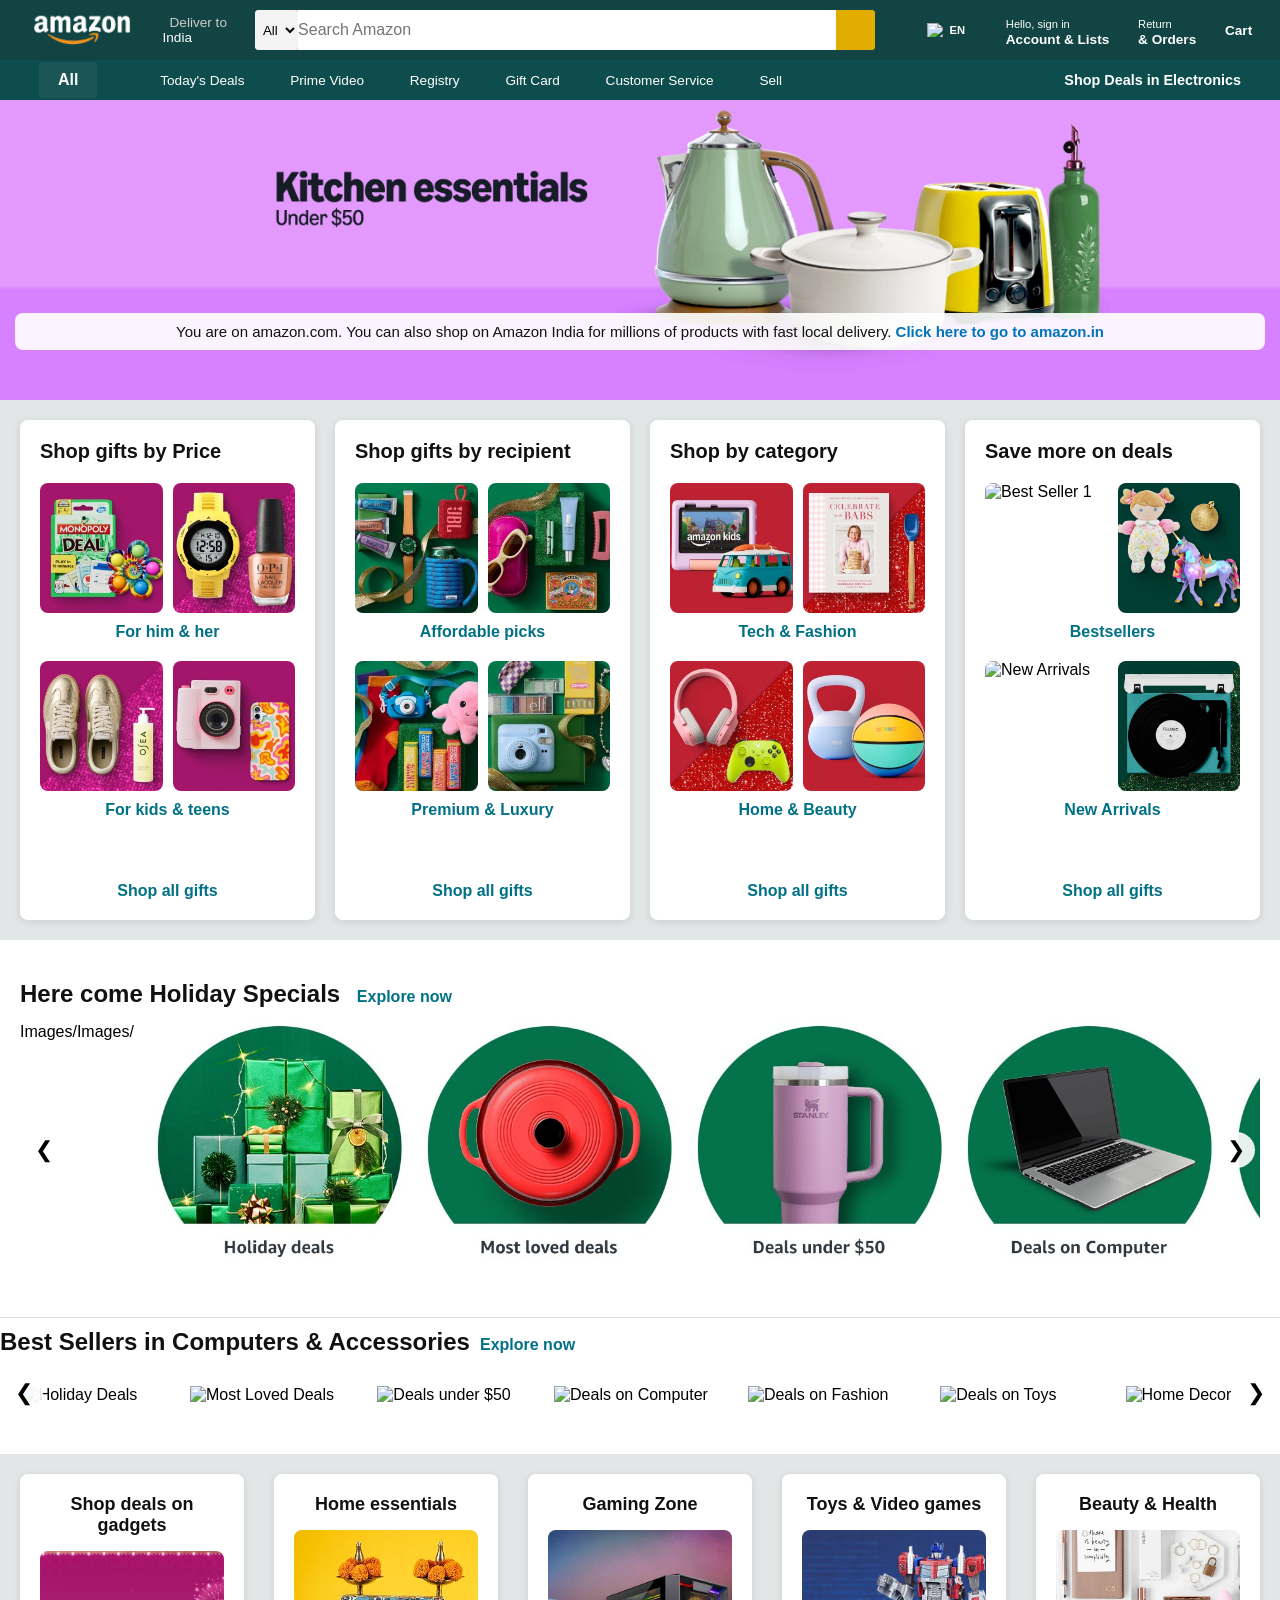
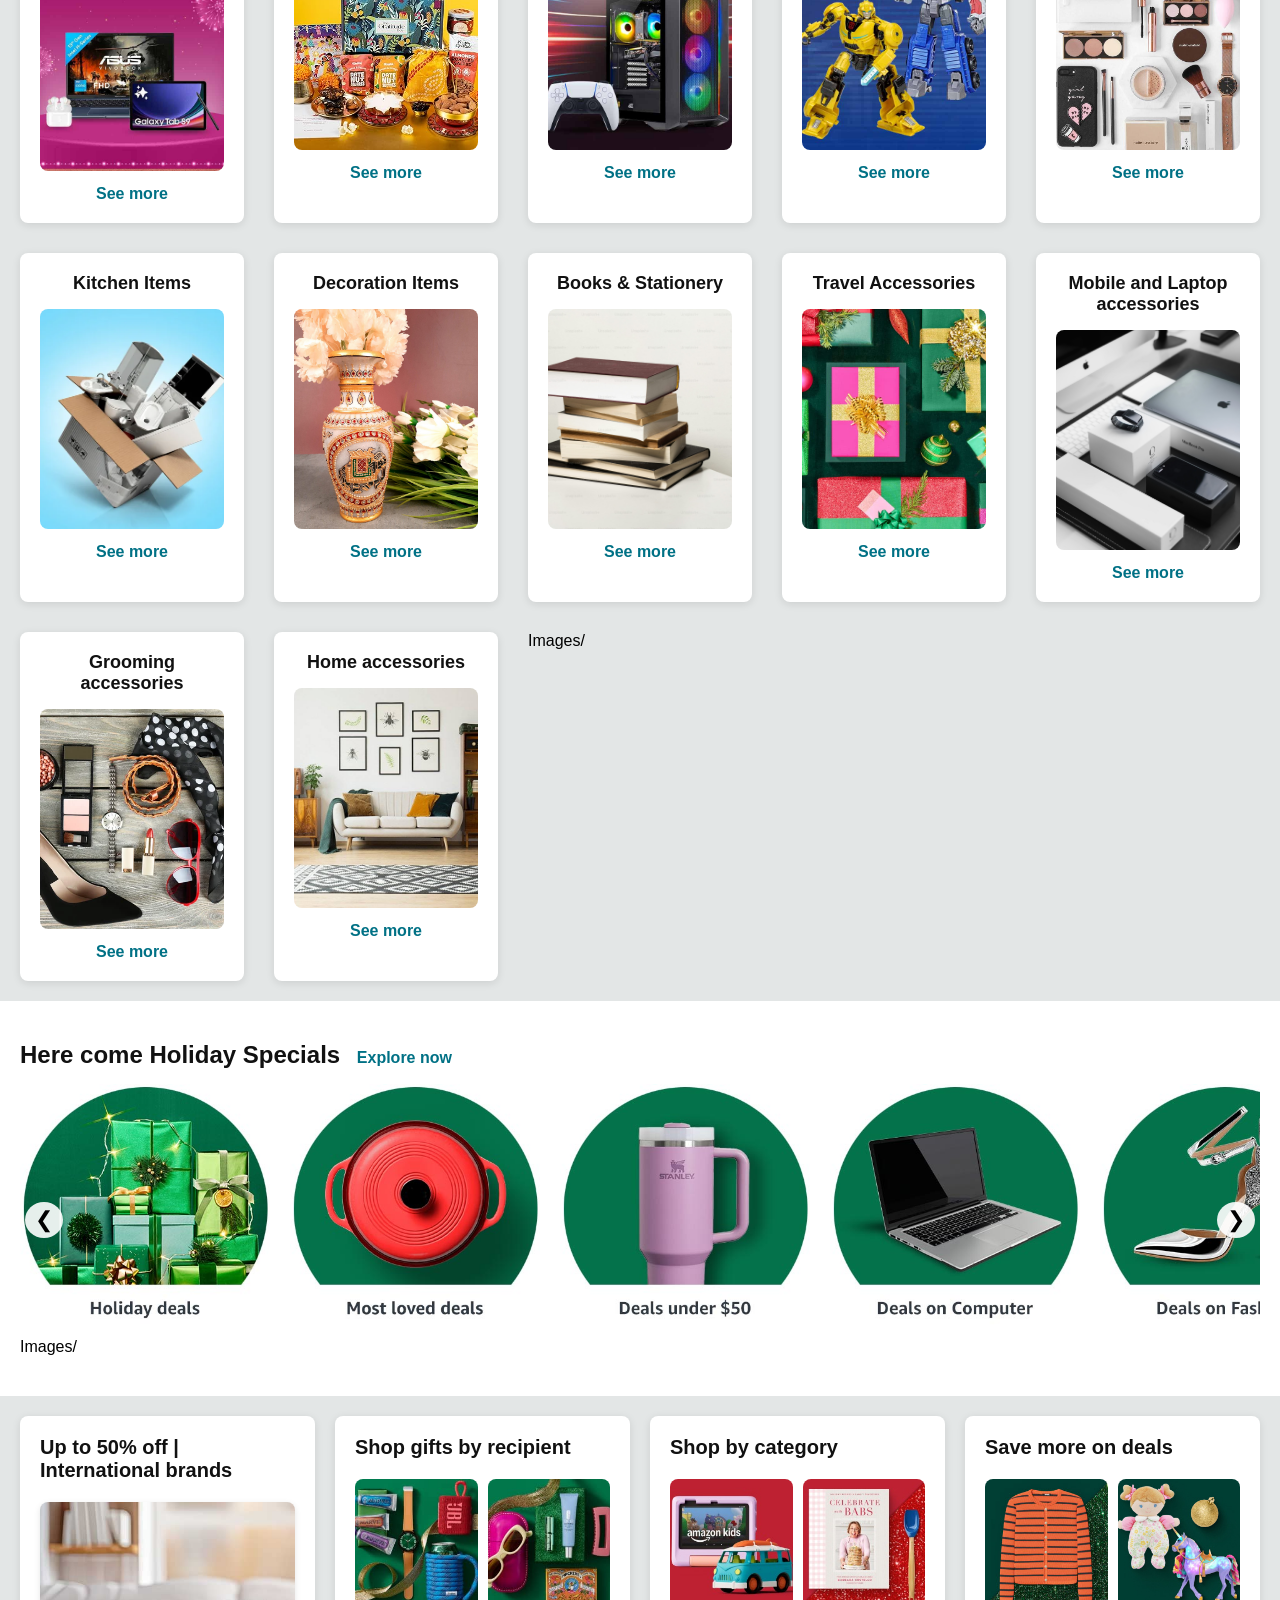
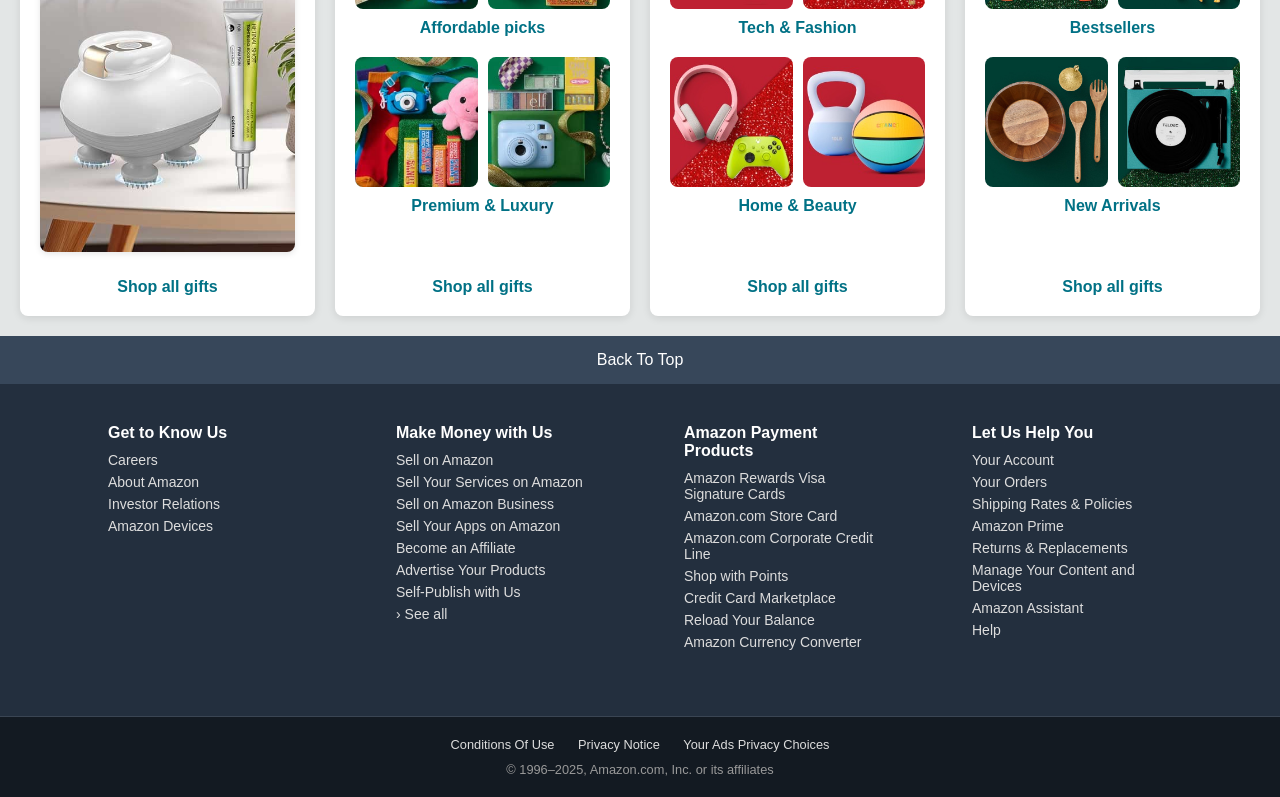
==== index.html @ fcaad7f8 "Update and rename Amazon Clone.html to index.html" ====
<!DOCTYPE html>
<html lang="en">
<head>
    <meta charset="UTF-8">
    <meta name="viewport" content="width=device-width, initial-scale=1.0">
   
    <title>Amazon.com</title>

   <!-- Amazon title bar logo  -->
    <link rel="icon" type="image/png" href="Images/Amazon_icon.png">

   <!-- Font Awesome for icons -->
    <script src="https://kit.fontawesome.com/884d192f43.js" crossorigin="anonymous"></script> 
   <!-- External CSS -->
    <link rel="stylesheet" href="style.css">

</head>
<body >
  <header >
    <div class="navbar">
        <!-- Logo Box -->
    <div class="nav-logo border">
  <a href="index.html">
    <div class="logo"></div>
  </a>
</div>

    <div class="nav-address border">
            <p class="add-first">Deliver to</p>
        <div class="add-icon">
            <i class="fa-solid fa-location-dot"></i>
           <p class="add-second">India</p> 
        </div>
    </div>

            <div class="nav-search">
                <select class="search-select">
                    <option>All</option>
                </select>
        <input type="text" placeholder="Search Amazon" class="search-input">
        <div class="search-icon">
            <i class="fa-solid fa-magnifying-glass"></i>
        </div>
            </div>
            <!-- 🌍 Language Selector -->
<div class="nav-language border">
  <img src="https://flagcdn.com/w20/us.png" alt="English" class="lang-flag">
  <span>EN</span>
  <i class="fa-solid fa-caret-down"></i>

  <!-- 🟢 Dropdown Menu -->
  <div class="lang-dropdown">
    <p><input type="radio" name="language" checked> English - EN</p>
    <p><input type="radio" name="language"> हिन्दी - HI</p>
    <p><input type="radio" name="language"> தமிழ் - TA</p>
    <p><input type="radio" name="language"> বাংলা - BN</p>
    <p><input type="radio" name="language"> മലയാളം - ML</p>
    <hr>
    <a href="#">Learn more about languages</a>
  </div>
</div>


  <!-- Dropdown menu -->
 <div class="nav-singin border account-menu">
  <p><span><a href="login.html" style="color: white; text-decoration: none;">Hello, sign in</a></span></p>
  <p class="nav-second" id="accountBtn">Account & Lists <i class="fa-solid fa-caret-down"></i></p>


  <!-- Dropdown menu -->
  <div class="dropdown" id="dropdownMenu">
    <div class="signin">
      <button class="signin-btn" onclick="window.location.href='login.html'">Sign in</button>
      <p>New customer? <a href="#">Start here.</a></p>
    </div>
    <hr />
    <div class="menu-content">
      <div class="column">
        <h4>Your Lists</h4>
        <a href="#">Create a List</a>
        <a href="#">Find a List or Registry</a>
      </div>
      <div class="column">
        <h4>Your Account</h4>
        <a href="#">Account</a>
        <a href="#">Orders</a>
        <a href="#">Recommendations</a>
        <a href="#">Browsing History</a>
        <a href="#">Your Shopping preferences</a>
        <a href="#">Watchlist</a>
        <a href="#">Video Purchases & Rentals</a>
        <a href="#">Kindle Unlimited</a>
        <a href="#">Content & Devices</a>
        <a href="#">Subscribe & Save Items</a>
        <a href="#">Memberships & Subscriptions</a>
        <a href="#">Music Library</a>
      </div>
    </div>
  </div>
</div>


      <div class="nav-return border ">
                <p><span>Return</span></p>
                <p class="nav-second ">& Orders </p>
            </div>

        <div class="nav-cart border">
            <i class="fa-solid fa-cart-shopping"></i>
             Cart
        </div>
    </div>
    
 <!-- Panel CODE  -->
   <div class="panel"> 
  <div class="panel-all border">
    <i class="fa-solid fa-bars"></i>
    All

    <!-- 🟢 Dropdown Menu START -->
    <div class="all-dropdown">
      <div class="dropdown-header">
        <i class="fa-solid fa-user"></i> Hello, sign in
      </div>

      <div class="dropdown-section">
        <h4>Digital Content & Devices</h4>
        <a href="primevideo.html">Prime Video</a>
        <a href="#">Amazon Music</a>
        <a href="#">Kindle E-readers & Books</a>
        <a href="#">Amazon Appstore</a>
      </div>

      <hr>

      <div class="dropdown-section">
        <h4>Shop by Department</h4>
        <a href="#">Electronics</a>
        <a href="#">Computers</a>
        <a href="#">Smart Home</a>
        <a href="#">Arts & Crafts</a>
        <a href="#">See all ▼</a>
      </div>
    </div>
    <!-- 🟢 Dropdown Menu END -->
  </div>

  <div class="panel-ops">
  <a href="todays-deals.html" target="_blank">Today's Deals</a>
  <a href="primevideo.html" target="_blank">Prime Video</a>
  <a href="registry.html" target="_blank">Registry</a>
  <a href="giftcard.html" target="_blank">Gift Card</a>
  <a href="customer-service.html" target="_blank">Customer Service</a>
  <a href="sell.html" target="_blank">Sell</a>
</div>


  <div class="panel-deals">Shop Deals in Electronics</div>
</div>

</header>

<main>
<div class="hero-section"><!-- Left and Right Arrows -->
<i class="fa-solid fa-chevron-left hero-left"></i>
<i class="fa-solid fa-chevron-right hero-right"></i>
 <img id="hero-img" src="Images/amozon hero 1.jpg" alt="Amazon Banner">
  <div class="hero-mess">
    <p>
      You are on amazon.com. You can also shop on Amazon India for millions of products with fast local delivery. 
      <a href="https://www.amazon.in/">Click here to go to amazon.in</a>
    </p>
  </div>
</div>

<!-- ===== Gift Section (New) ===== -->
<div class="gift-section">

  <!-- Column 1 -->
  <div class="gift-column">
    <h2>Shop gifts by Price</h2>
    <div class="gift-box">
      <div class="gift-images-grid">
        <img src="Images/boxx1.jpg" alt="For him">
        <img src="Images/boxx2.jpg" alt="For her">
      </div>
      <p class="gift-category">For him & her</p>
    </div>
    <div class="gift-box">
      <div class="gift-images-grid">
        <img src="Images/boxx3.jpg" alt="For kids">
        <img src="Images/boxx4.jpg" alt="For teens">
      </div>
      <p class="gift-category">For kids & teens</p>
    </div>
    <a href="#" class="gift-link">Shop all gifts</a>
  </div>

  <!-- Column 2 -->
  <div class="gift-column">
    <h2>Shop gifts by recipient</h2>
    <div class="gift-box">
      <div class="gift-images-grid">
        <img src="Images/boxx5.jpg" alt="Under ₹500">
        <img src="Images/boxx6.jpg" alt="Under ₹1000">
      </div>
      <p class="gift-category">Affordable picks</p>
    </div>
    <div class="gift-box">
      <div class="gift-images-grid">
        <img src="Images/boxx7.jpg" alt="Premium gifts">
        <img src="Images/boxx8.jpg" alt="Luxury gifts">
      </div>
      <p class="gift-category">Premium & Luxury</p>
    </div>
    <a href="#" class="gift-link">Shop all gifts</a>
  </div>

  <!-- Column 3 -->
  <div class="gift-column">
    <h2>Shop by category</h2>
    <div class="gift-box">
      <div class="gift-images-grid">
        <img src="Images/boxx9.jpg" alt="Tech">
        <img src="Images/boxx10.jpg" alt="Fashion">
      </div>
      <p class="gift-category">Tech & Fashion</p>
    </div>
    <div class="gift-box">
      <div class="gift-images-grid">
        <img src="Images/boxx11.jpg" alt="Home Decor">
        <img src="Images/boxx12.jpg" alt="Beauty">
      </div>
      <p class="gift-category">Home & Beauty</p>
    </div>
    <a href="#" class="gift-link">Shop all gifts</a>
  </div>

  <!-- Column 4 -->
  <div class="gift-column">
    <h2>Save more on deals</h2>
    <div class="gift-box">
      <div class="gift-images-grid">
        <img src="Images/Images/boxx13.jpg" alt="Best Seller 1">
        <img src="Images/boxx14.jpg" alt="Best Seller 2">
      </div>
      <p class="gift-category">Bestsellers</p>
    </div>
    <div class="gift-box">
      <div class="gift-images-grid">
        <img src="Images/Images/boxx15.jpg" alt="New Arrivals">
        <img src="Images/boxx16.jpg" alt="Limited Edition">
      </div>
      <p class="gift-category">New Arrivals</p>
    </div>
    <a href="#" class="gift-link">Shop all gifts</a>
  </div> 
</div> <!-- END .gift-section -->


<section class="holiday-slider" id="slider2">
  <h2>Here come Holiday Specials <a href="#">Explore now</a></h2>
  <div class="slider-container">
    <button class="slider-btn prev" id="prev2">&#10094;</button>
    <div class="slider" id="slider-track2">Images/Images/
      <div class="slide-item"><img src="Images/product1.jpg" alt="Holiday Deals"></div>
      <div class="slide-item"><img src="Images/product2.jpg" alt="Most Loved Deals"></div>
      <div class="slide-item"><img src="Images/product3.jpg" alt="Deals under $50"></div>
      <div class="slide-item"><img src="Images/product4.jpg" alt="Deals on Computer"></div>
      <div class="slide-item"><img src="Images/product5.jpg" alt="Deals on Fashion"></div>
      <div class="slide-item"><img src="Images/product6.jpg" alt="Deals on Toys"></div>
      <div class="slide-item"><img src="Images/product7.jpg" alt="Home Decor"></div>
      <div class="slide-item"><img src="Images/product8.jpg" alt="Electronics"></div>
      <div class="slide-item"><img src="Images/product9.jpg" alt="Gifts for You"></div>
      <div class="slide-item"><img src="Images/product10.jpg" alt="More Deals"></div>
    </div>
    <button class="slider-btn next" id="next2">&#10095;</button>
  </div>
</section>

<!-- ===== Holiday Specials Slider ===== -->
<section class="holiday-slider best-seller-slider" id="slider3">
  <h2>Best Sellers in Computers & Accessories<a href="#">Explore now</a></h2>
  <div class="slider-container">
    <button class="slider-btn prev" id="prev3">&#10094;</button>
    <div class="slider" id="slider-track3">
      <div class="slide-item"><img src="Images/Images/product11.jpg" alt="Holiday Deals"></div>
      <div class="slide-item"><img src="Images/Images/product12.jpg" alt="Most Loved Deals"></div>
      <div class="slide-item"><img src="Images/Images/product13.jpg" alt="Deals under $50"></div>
      <div class="slide-item"><img src="Images/Images/product14.jpg" alt="Deals on Computer"></div>
      <div class="slide-item"><img src="Images/Images/product15.jpg" alt="Deals on Fashion"></div>
      <div class="slide-item"><img src="Images/Images/product16.jpg" alt="Deals on Toys"></div>
      <div class="slide-item"><img src="Images/Images/product17.jpg" alt="Home Decor"></div>
      <div class="slide-item"><img src="Images/Images/product18.jpg" alt="Electronics"></div>
      <div class="slide-item"><img src="Images/Images/product19.jpg" alt="Gifts for You"></div>
      <div class="slide-item"><img src="Images/Images/product20.jpg" alt="More Deals"></div>
    </div>
    <button class="slider-btn next" id="next2">&#10095;</button>
  </div>
</section>


<div class="shop-section float-effect">
  <div class="shop-box">
    <h3>Shop deals on gadgets</h3>
    <img src="Images/box1.jpg" alt="Box 1">
    <a href="#">See more</a>
  </div>

  <div class="shop-box">
    <h3>Home essentials</h3>
    <img src="Images/box2.jpg" alt="Box 2">
    <a href="#">See more</a>
  </div>

  <div class="shop-box">
    <h3>Gaming Zone</h3>
    <img src="Images/box3.jpg" alt="Box 3">
    <a href="#">See more</a>
  </div>

  <div class="shop-box">
    <h3>Toys & Video games </h3>
    <img src="Images/box4.jpg" alt="Box 4">
    <a href="#">See more</a>
  </div>

 <div class="shop-box">
    <h3>Beauty & Health</h3>
    <img src="Images/box5.jpg" alt="Box 5">
    <a href="#">See more</a>
  </div>

  <div class="shop-box">
    <h3>Kitchen Items</h3>
    <img src="Images/box image.jpg" alt="Box 6">
    <a href="#">See more</a>
  </div>

  <div class="shop-box">
    <h3> Decoration Items </h3>
    <img src="Images/box12.jpg" alt="Box 7">
    <a href="#">See more</a>
  </div>

  <div class="shop-box">
    <h3>Books & Stationery</h3>
    <img src="Images/books.jpeg" alt="Box 8">
    <a href="#">See more</a>
  </div>

  <div class="shop-box">
    <h3>Travel Accessories</h3>
    <img src="Images/box9.jpg" alt="Box 9">
    <a href="#">See more</a>
  </div>

  <div class="shop-box">
    <h3> Mobile and Laptop accessories </h3>
    <img src="Images/box image 11.jpeg" alt="Box 10">
    <a href="#">See more</a>
  </div>
  <div class="shop-box">
    <h3> Grooming accessories </h3>
    <img src="Images/box13.jpg" alt="Box 10">
    <a href="#">See more</a>
  </div>
  <div class="shop-box">
    <h3> Home accessories </h3>
    <img src="Images/box10.jpg" alt="Box 10">
    <a href="#">See more</a>
  </div>Images/
</div>

<!-- ===== Holiday Specials Slider ===== -->
<section class="holiday-slider" id="slider2">
  <h2>Here come Holiday Specials <a href="#">Explore now</a></h2>
  <div class="slider-container">
    <button class="slider-btn prev" id="prev2">&#10094;</button>
    <div class="slider" id="slider-track2">
      <div class="slide-item"><img src="Images/product1.jpg" alt="Holiday Deals"></div>
      <div class="slide-item"><img src="Images/product2.jpg" alt="Most Loved Deals"></div>
      <div class="slide-item"><img src="Images/product3.jpg" alt="Deals under $50"></div>
      <div class="slide-item"><img src="Images/product4.jpg" alt="Deals on Computer"></div>
      <div class="slide-item"><img src="Images/product5.jpg" alt="Deals on Fashion"></div>
      <div class="slide-item"><img src="Images/product6.jpg" alt="Deals on Toys"></div>
      <div class="slide-item"><img src="Images/product7.jpg" alt="Home Decor"></div>
      <div class="slide-item"><img src="Images/product8.jpg" alt="Electronics"></div>
      <div class="slide-item"><img src="Images/product9.jpg" alt="Gifts for You"></div>
      <div class="slide-item"><img src="Images/product10.jpg" alt="More Deals"></div>
    </div>
    <button class="slider-btn next" id="next2">&#10095;</button>Images/
  </div>
</section>



<div class="gift-section">

  <!-- Column 1 -->
  <div class="gift-column">
    <h2>Up to 50% off | International brands</h2>
    <div class="gift-box single-img">
      <div class="gift-images-grid">
        <img src="Images/box14.jpg" alt="For him">
      </div>
    </div>
    <a href="#" class="gift-link">Shop all gifts</a>
  </div>

  <!-- Column 2 -->
  <div class="gift-column">
    <h2>Shop gifts by recipient</h2>
    <div class="gift-box">
      <div class="gift-images-grid">
        <img src="Images/boxx5.jpg" alt="Under ₹500">
        <img src="Images/boxx6.jpg" alt="Under ₹1000">
      </div>
      <p class="gift-category">Affordable picks</p>
    </div>
    <div class="gift-box">
      <div class="gift-images-grid">
        <img src="Images/boxx7.jpg" alt="Premium gifts">
        <img src="Images/boxx8.jpg" alt="Luxury gifts">
      </div>
      <p class="gift-category">Premium & Luxury</p>
    </div>
    <a href="#" class="gift-link">Shop all gifts</a>
  </div>

  <!-- Column 3 -->
  <div class="gift-column">
    <h2>Shop by category</h2>
    <div class="gift-box">
      <div class="gift-images-grid">
        <img src="Images/boxx9.jpg" alt="Tech">
        <img src="Images/boxx10.jpg" alt="Fashion">
      </div>
      <p class="gift-category">Tech & Fashion</p>
    </div>
    <div class="gift-box">
      <div class="gift-images-grid">
        <img src="Images/boxx11.jpg" alt="Home Decor">
        <img src="Images/boxx12.jpg" alt="Beauty">
      </div>
      <p class="gift-category">Home & Beauty</p>
    </div>
    <a href="#" class="gift-link">Shop all gifts</a>
  </div>

  <!-- Column 4 -->
  <div class="gift-column">
    <h2>Save more on deals</h2>
    <div class="gift-box">
      <div class="gift-images-grid">
        <img src="Images/boxx13.jpg" alt="Best Seller 1">
        <img src="Images/boxx14.jpg" alt="Best Seller 2">
      </div>
      <p class="gift-category">Bestsellers</p>
    </div>
    <div class="gift-box">
      <div class="gift-images-grid">
        <img src="Images/boxx15.jpg" alt="New Arrivals">
        <img src="Images/boxx16.jpg" alt="Limited Edition">
      </div>
      <p class="gift-category">New Arrivals</p>
    </div>
    <a href="#" class="gift-link">Shop all gifts</a>
  </div> 

 </div> <!-- END .gift-section -->

  <!-- Footer Section -->
<footer>

  <!-- Back to Top -->
  <div id="footer">Back To Top</div>

  <!-- Main Footer Columns -->
  <div id="footer-main">

    <div class="footer-column">
      <h4>Get to Know Us</h4>
      <a>Careers</a>
      <a>About Amazon</a>
      <a>Investor Relations</a>
      <a>Amazon Devices</a>
    </div>

    <div class="footer-column">
      <h4>Make Money with Us</h4>
      <a>Sell on Amazon</a>
      <a>Sell Your Services on Amazon</a>
      <a>Sell on Amazon Business</a>
      <a>Sell Your Apps on Amazon</a>
      <a>Become an Affiliate</a>
      <a>Advertise Your Products</a>
      <a>Self-Publish with Us</a>
      <a>› See all</a>
    </div>

    <div class="footer-column">
      <h4>Amazon Payment Products</h4>
      <a>Amazon Rewards Visa Signature Cards</a>
      <a>Amazon.com Store Card</a>
      <a>Amazon.com Corporate Credit Line</a>
      <a>Shop with Points</a>
      <a>Credit Card Marketplace</a>
      <a>Reload Your Balance</a>
      <a>Amazon Currency Converter</a>
    </div>

    <div class="footer-column">
      <h4>Let Us Help You</h4>
      <a>Your Account</a>
      <a>Your Orders</a>
      <a>Shipping Rates & Policies</a>
      <a>Amazon Prime</a>
      <a>Returns & Replacements</a>
      <a>Manage Your Content and Devices</a>
      <a>Amazon Assistant</a>
      <a>Help</a>
    </div>

  </div> <!-- end of footer-main -->

  <hr color="white">

  <!-- Footer Bottom Panel -->
  <div class="foot-panel">

    <div class="pages">
      <a>Conditions Of Use</a>
      <a>Privacy Notice</a>
      <a>Your Ads Privacy Choices</a>
    </div>

    <div class="copyright">
      © 1996–2025, Amazon.com, Inc. or its affiliates
    </div>

  </div> <!-- end of foot-panel -->

</footer>

<script src="amazon Clone.js"></script>


</body>
</html>
---- style.css ----
html, body {
    height: 100%;}
main {
    flex: 1;}
body {
    display: flex;
    flex-direction: column;}

header {
  position: sticky;
  top: 0;
  z-index: 1000; }

  *{ margin: 0;
font-family: Arial,sans-serif;
box-sizing:border-box;
padding: 0;}

.nav-logo a {
  text-decoration: none;
  display: block;
}

.nav-logo:hover {
  cursor: pointer;
}

.navbar{
  height: 60px;
background-color:#124444;
color: white;
display: flex;
align-items: center;
justify-content: space-evenly;
flex-wrap: wrap;
overflow: visible;
}
/* ===== Language Dropdown ===== */
.nav-language {
  position: relative;
  display: flex;
  align-items: center;
  gap: 5px;
  cursor: pointer;
  padding: 6px 10px;
}

.lang-flag {
  width: 20px;
  height: 14px;
}

.lang-dropdown {
  display: none;
  position: absolute;
  top: 100%;
  right: 0;
  background-color: white;
  color: #111;
  border-radius: 6px;
  box-shadow: 0 4px 12px rgba(0,0,0,0.3);
  padding: 15px;
  width: 220px;
  z-index: 1000;
  font-size: 14px;
}

.nav-language:hover .lang-dropdown {
  display: block;
}

.lang-dropdown p {
  margin: 6px 0;
}

.lang-dropdown input {
  margin-right: 8px;
}

.lang-dropdown a {
  color: #007185;
  text-decoration: none;
  font-weight: bold;
}

.lang-dropdown a:hover {
  text-decoration: underline;
}

.panel-ops p:hover {
   border: 1px solid white;
}

/* box2 */

.logo{background-image:url(Images/logo-removebg-preview.png);
height: 50px;
width: 100%;
background-size: contain;
background-repeat: no-repeat;
margin: 5px 5px 5px 5px;}

.nav-logo{height: 50px;
width: 100px;}

.border{border: 1px solid transparent  }

.border:hover{border:1px solid white ;}

/* box3*/

.add-icon{display: flex;
align-items: center;
margin-left: 5px;}

.add-first{color: #cccccc;
    font-size: 0.85rem;
    margin-left: 15px;}
 
.add-second{ font-size: 0.85rem;
margin-left: 3px;}

/* box4 */

.nav-search{display: flex;
background-color:pink ;
width: 50%;
max-width: 620px;
height:40px;
border-radius: 4px;}

.search-select{background-color: #f3f3f3;
width: 50px;
text-align: center;
border-radius: 4px;
border: none;}

.search-input{width: 100%;
font-size: 1rem;
border: none;}

.search-icon{width:45px;
    display: flex;
    justify-content: center;
    align-items: center;
    font-size: 1.2rem;
    background-color: rgb(225, 174, 0);
    border-top-right-radius:4px ;
    border-bottom-right-radius:4px ;
    color: #0f1111; }

.nav-search:hover{border: 2px solid orange;}

.nav-language{
   display: flex;
    align-items: center;
    gap: 2px;
    font-weight: 600;
    margin-left: 15px;
}


    /* box5*/
    span{font-size: 0.7rem;}
   
    .nav-second{font-size: 0.85rem;
    font-weight: 700;}

    /* box6 */

    .nav-cart i:hover {font-size: 30px;}
    .nav-cart{font-size: 0.85rem;
        font-weight: 700;}

/* panel */

.panel{height: 40px;
background-color:#0e4d4d;
display: flex;
justify-content: space-evenly;
color: white;
align-items: center;
border: 2px solid  #0e4d4d;}


.panel-ops{
  width:70%;
  font-size: 0.85rem; }
  
  .panel-deals{font-size: 0.9rem;
    font-weight: 700;}

.panel-ops p,
.panel-ops a {
  display: inline-block;
  margin-left: 10px;
  padding: 8px 15px;
  border-radius: 3px;
  cursor: pointer;
  border: 1px solid transparent;
  transition: border 0.2s ease, color 0.2s ease;
  color: white;
  text-decoration: none;
}

.panel-ops p:hover,
.panel-ops a:hover {
  border: 1px solid white;
  color: #fff;
}



.panel-all {
  font-weight: bold;
  background-color: #1a5656;
  padding: 8px 18px;
  border-radius: 3px;
}
.panel-all:hover {
  background-color: #284b4b;
}

/* ===== "All" Dropdown ===== */
.panel-all {
  position: relative;
  cursor: pointer;
}

.all-dropdown {
  display: none;
  position: absolute;
  top: 100%;
  left: 0;
  width: 350px;
  background-color: #fff;
  color: #111;
  border-radius: 6px;
  box-shadow: 0 4px 12px rgba(0,0,0,0.3);
  padding: 15px;
  z-index: 1000;
}

.panel-all:hover .all-dropdown {
  display: block;
}

.dropdown-header {
  background-color: #232f3e;
  color: white;
  font-weight: bold;
  padding: 10px;
  border-radius: 6px 6px 0 0;
  margin: -15px -15px 10px -15px;
}

.dropdown-section h4 {
  font-size: 16px;
  margin-bottom: 8px;
  color: #111;
}

.dropdown-section a {
  display: block;
  color: #007185;
  text-decoration: none;
  font-size: 14px;
  margin: 5px 0;
}

.dropdown-section a:hover {
  text-decoration: underline;
}

/* hero-section */

/* --- Hero Section Styles --- */
/* Slider Arrows */
.hero-left, .hero-right {
    position: absolute;
    top: 50%;
    transform: translateY(-50%);
    font-size: 30px;
    color: white;
    background-color:transparent;
    padding: 10px;
    border-radius: 50%;
    cursor: pointer;
    z-index: 10;
    transition: background-color 0.3s, transform 0.2s;
}

.hero-left:hover, .hero-right:hover {
    background-color: rgba(0,0,0,0.7);
    transform: translateY(-50%) scale(1.1);
}

.hero-left { left: 10px; }
.hero-right { right: 10px; }

.hero-section {
  position: relative;
  width: 100%;
  overflow: hidden;
  height: 300px;
}

.hero-section img {
  width: 100%;
  height: 450px;          
  object-fit: cover;     
  object-position: top;   
  display: block;
}


.hero-mess {
  position: absolute;
  bottom: 50px;
  left: 0;
  right: 0;
  background-color: rgba(255, 255, 255, 0.9);
  color: #111;
  text-align: center;
  padding: 10px 14px;
  font-size: 15px;
  font-weight: 500;
  border-radius: 8px;
  margin-left: 15px;
  margin-right: 15px;
}

.hero-mess a {
  color: #0073bb;
  text-decoration: none;
  font-weight: bold;
}

.hero-mess a:hover {
  text-decoration: underline;
}

/* shop-section */

.shop-section {
  display: grid;
  grid-template-columns: repeat(auto-fit, minmax(220px, 1fr));
  gap: 30px;
  padding: 20px;
  background-color: #e3e6e6;
}

.shop-box {
  background-color: white;
  padding: 20px;
  border-radius: 8px;
  text-align: center;
  box-shadow: 0 2px 8px rgba(0,0,0,0.1);
  transition: transform 0.3s ease;
}

.shop-box:hover {
  transform: translateY(-5px);
}

.shop-box:hover {
  transform: scale(1.05);
  box-shadow: 0 4px 12px rgba(0,0,0,0.2);
  transition: 0.3s ease;
}



.shop-box h3 {
  font-size: 18px;
  margin-bottom: 15px;
  color: #111;
}

.shop-box img {
  width: 100%;
  height: 220px;
  object-fit: cover;
  border-radius: 8px;
  margin-bottom: 10px;
}

.shop-box a {
  display: inline-block;
  color: #007185;
  text-decoration: none;
  font-weight: 600;
}

.shop-box a:hover {
  text-decoration: underline;
}


 /* ===== Footer Section ===== */

/* Back to Top Button */
#footer {
  background-color: #37475A;
  color: white;
  text-align: center;
  padding: 15px;
  font-size: 1rem;
  cursor: pointer;
  transition: background-color 0.3s ease;
}

#footer:hover {
  background-color: #485769;
}

/* Main Footer Columns */
#footer-main {
  background-color: #232F3E;
  color: white;
  display: flex;
  justify-content: space-evenly;
  align-items: flex-start;
  padding: 40px 20px;
  flex-wrap: wrap;
}

.footer-column {
  width: 200px;
  margin-bottom: 20px;
}

.footer-column h4 {
  color: white;
  font-size: 16px;
  margin-bottom: 10px;
  font-weight: 600;
}

.footer-column a {
  display: block;
  color: #dddddd;
  text-decoration: none;
  font-size: 14px;
  margin: 6px 0;
  transition: color 0.3s ease;
}

.footer-column a:hover {
  color: #fff;
  text-decoration: underline;
}

/* Horizontal line styling */
#footer-main + hr {
  border: none;
  border-top: 1px solid #3a4553;
}

/* Footer Bottom Panel */
.foot-panel {
  background-color: #131A22;
  color: white;
  text-align: center;
  font-size: 0.8rem;
  padding: 20px 10px;
}

.pages {
  margin-bottom: 10px;
}

.pages a {
  margin: 0 10px;
  color: #dddddd;
  text-decoration: none;
  transition: color 0.3s ease;
}

.pages a:hover {
  color: #fff;
  text-decoration: underline;
}

.copyright {
  color: #999;
  font-size: 0.8rem;
}

/* ===== Gift Section ===== */
.gift-section {
  display: flex;
  justify-content: space-evenly;
  align-items: flex-start;
  gap: 20px;
  flex-wrap: nowrap;
  background-color: #e3e6e6;
  padding:20px;
  font-family: Arial, sans-serif;
  overflow-x: auto;
}

/* Gift Columns (Price / Recipient) */
.gift-column {
  background-color: #fff;
  border-radius: 8px;
  box-shadow: 0 2px 8px rgba(0,0,0,0.1);
  width: 350px;
  padding: 20px;
  min-height: 500px; 
  display: flex;
  flex-direction: column;
  justify-content: space-between;
  transition: transform 0.3s ease;
}

.gift-column:hover {
  transform: translateY(-5px);
}

/* Column Headings */
.gift-column h2 {
  font-size: 20px;
  color: #111;
  margin-bottom: 20px;
}

/* Boxes inside column */
.gift-box {
  margin-bottom: 20px;
}

/* Grid for image pairs */
.gift-images-grid {
  display: grid;
  grid-template-columns: repeat(2, 1fr);
  gap: 10px;
}

.gift-images-grid img {
  width: 100%;
  height: 130px;
  object-fit: cover;
  border-radius: 8px;
  transition: transform 0.3s ease;
}

.gift-images-grid img:hover {
  transform: scale(1.05);
}

/* Text below images */
.gift-category {
  text-align: center;
  font-weight: bold;
  color: #007185;
  margin-top: 10px;
}

/* Links */
.gift-link {
  display: block;
  text-align: center;
  color: #007185;
  text-decoration: none;
  font-weight: bold;
  margin-top: auto;
}

.gift-link:hover {
  color: #c7511f;
  text-decoration: underline;
}

.single-img .gift-images-grid {
  display: flex;
  justify-content: center;
}
.slide-item img {
  transition: transform 0.3s ease, box-shadow 0.3s ease;
}

.slide-item img:hover {
  transform: scale(1.05);
  box-shadow: 0 4px 12px rgba(0,0,0,0.2);
}


.single-img .gift-images-grid img {
  width: 100%;            
  max-width: 300px;      
  height: 350px;         
  object-fit: cover;     
  border-radius: 8px;
  box-shadow: 0 2px 6px rgba(0,0,0,0.1);
}


/* Responsive Fix */
@media (max-width: 768px) {
  .gift-column {
    width: 100%;
    min-height: auto;
  }

  .gift-images-grid img {
    height: 120px;
  }
}


/* ===== Account Dropdown Menu ===== */
.account-menu {
  position: relative;
}

.dropdown {
  display: none;
  position: absolute;
  top: 100%;
  left: 50%;
  width: 420px;
  background-color: white;
  color: black;
  border-radius: 6px;
  box-shadow: 0 4px 12px rgba(0, 0, 0, 0.3);
  padding: 15px;
  z-index: 1000;
  transform: translateX(-50%);
}

.signin {
  text-align: center;
}

.signin-btn {
  background-color: #ffd814;
  border: 1px solid #fcd200;
  padding: 8px 40px;
  border-radius: 8px;
  font-weight: bold;
  cursor: pointer;
}

.menu-content {
  display: flex;
  justify-content: space-between;
  margin-top: 10px;
}

.column {
  width: 48%;
}

.column h4 {
  margin-bottom: 8px;
  font-weight: bold;
}

.column a {
  display: block;
  color: #007185;
  text-decoration: none;
  margin: 3px 0;
  font-size: 14px;
}

.column a:hover {
  text-decoration: underline;
}
.account-menu:hover .dropdown {
  display: block;
  animation: fadeIn 0.2s ease-in-out;
}
@keyframes fadeIn {
  from { opacity: 0; transform: translate(-50%, -5px); }
  to { opacity: 1; transform: translate(-50%, 0); }
}

/* ===== Holiday Specials Slider ===== */
.holiday-slider {
  margin: 40px 20px;
  font-family: Arial, sans-serif;
}

.holiday-slider h2 {
  font-size: 24px;
  font-weight: bold;
  color: #111;
  margin-bottom: 15px;
}

.holiday-slider h2 a {
  color: #007185;
  font-size: 16px;
  text-decoration: none;
  margin-left: 10px;
}

.holiday-slider h2 a:hover {
  text-decoration: underline;
}

.slider-container {
  position: relative;
  overflow: hidden;
}

.slider {
  display: flex;
  gap: 20px;
  overflow-x: auto;
  scroll-behavior: smooth;
  stroke-width: none;
}

.slider::-webkit-scrollbar {
  display: flex;
}

.slider::-webkit-scrollbar-thumb {
  background-color: #ccc;
  border-radius: 3px;
}

/* Round image category items */
.slide-item {
  min-width: 160px;
  text-align: center;
  flex-shrink: 0;
}

.slide-item img {
  width: 250px;
  height: 250px;
  object-fit: cover;
  border: none;           
  border-radius: 0;       
  box-shadow: none;       
  transition: transform 0.3s ease;
}

.slide-item img:hover {
  transform: scale(1.05); }


.slide-item p {
  margin-top: 10px;
  font-size: 16px;
  color: #111;
  font-weight: 600;
}



/* ✅ Fix ONLY the third slide images */
.best-seller-slider .slide-item img {
  width: 100%;
  height: 200px;          
  object-fit: cover;    
  background-color: #fff; 
  border-radius: 8px;
  padding: 10px;
  box-sizing: border-box;
  margin-top: 5px;
}

.best-seller-slider {
  margin-top: 40px;   
  padding-top: 10px;
  border-top: 1px solid #ddd; 
  margin: 40px 0;
}

/* Slider Buttons */
.slider-btn {
  position: absolute;
  top: 50%;
  transform: translateY(-50%);
  background-color: rgba(255, 255, 255, 0.9);
  border: none;
  font-size: 22px;
  cursor: pointer;
  padding: 5px 10px;
  border-radius: 50%;
  z-index: 10;
  transition: background 0.3s;
}

.slider-btn:hover {
  background-color: #fff;
}

.prev {
  left: 5px;
}

.next {
  right: 5px;
}

@media (max-width: 768px) {
  .shop-section {
    grid-template-columns: 1fr 1fr;
  }
}

/* === Layout Fix === */
html, body {
  height: 100%;
  margin: 0;
  padding: 0;
}

body {
  display: flex;
  flex-direction: column;
  min-height: 100vh;
}
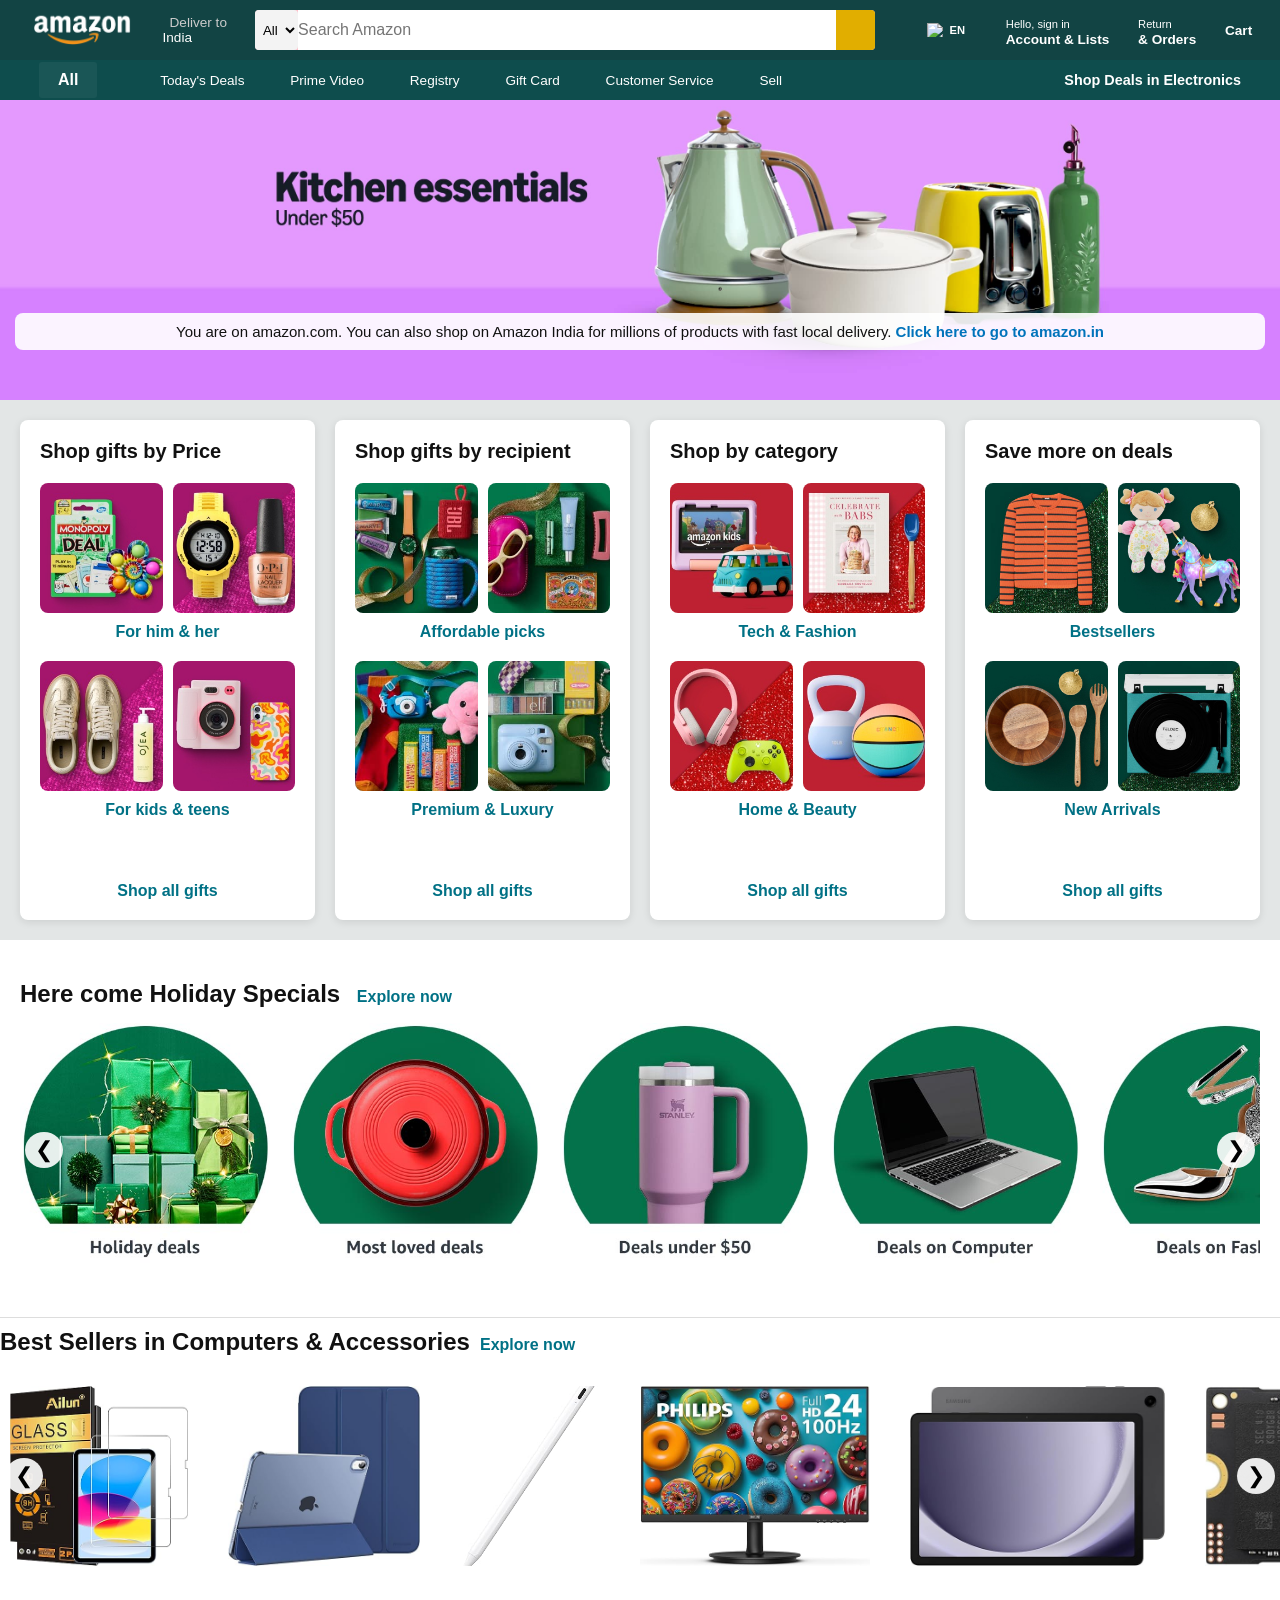
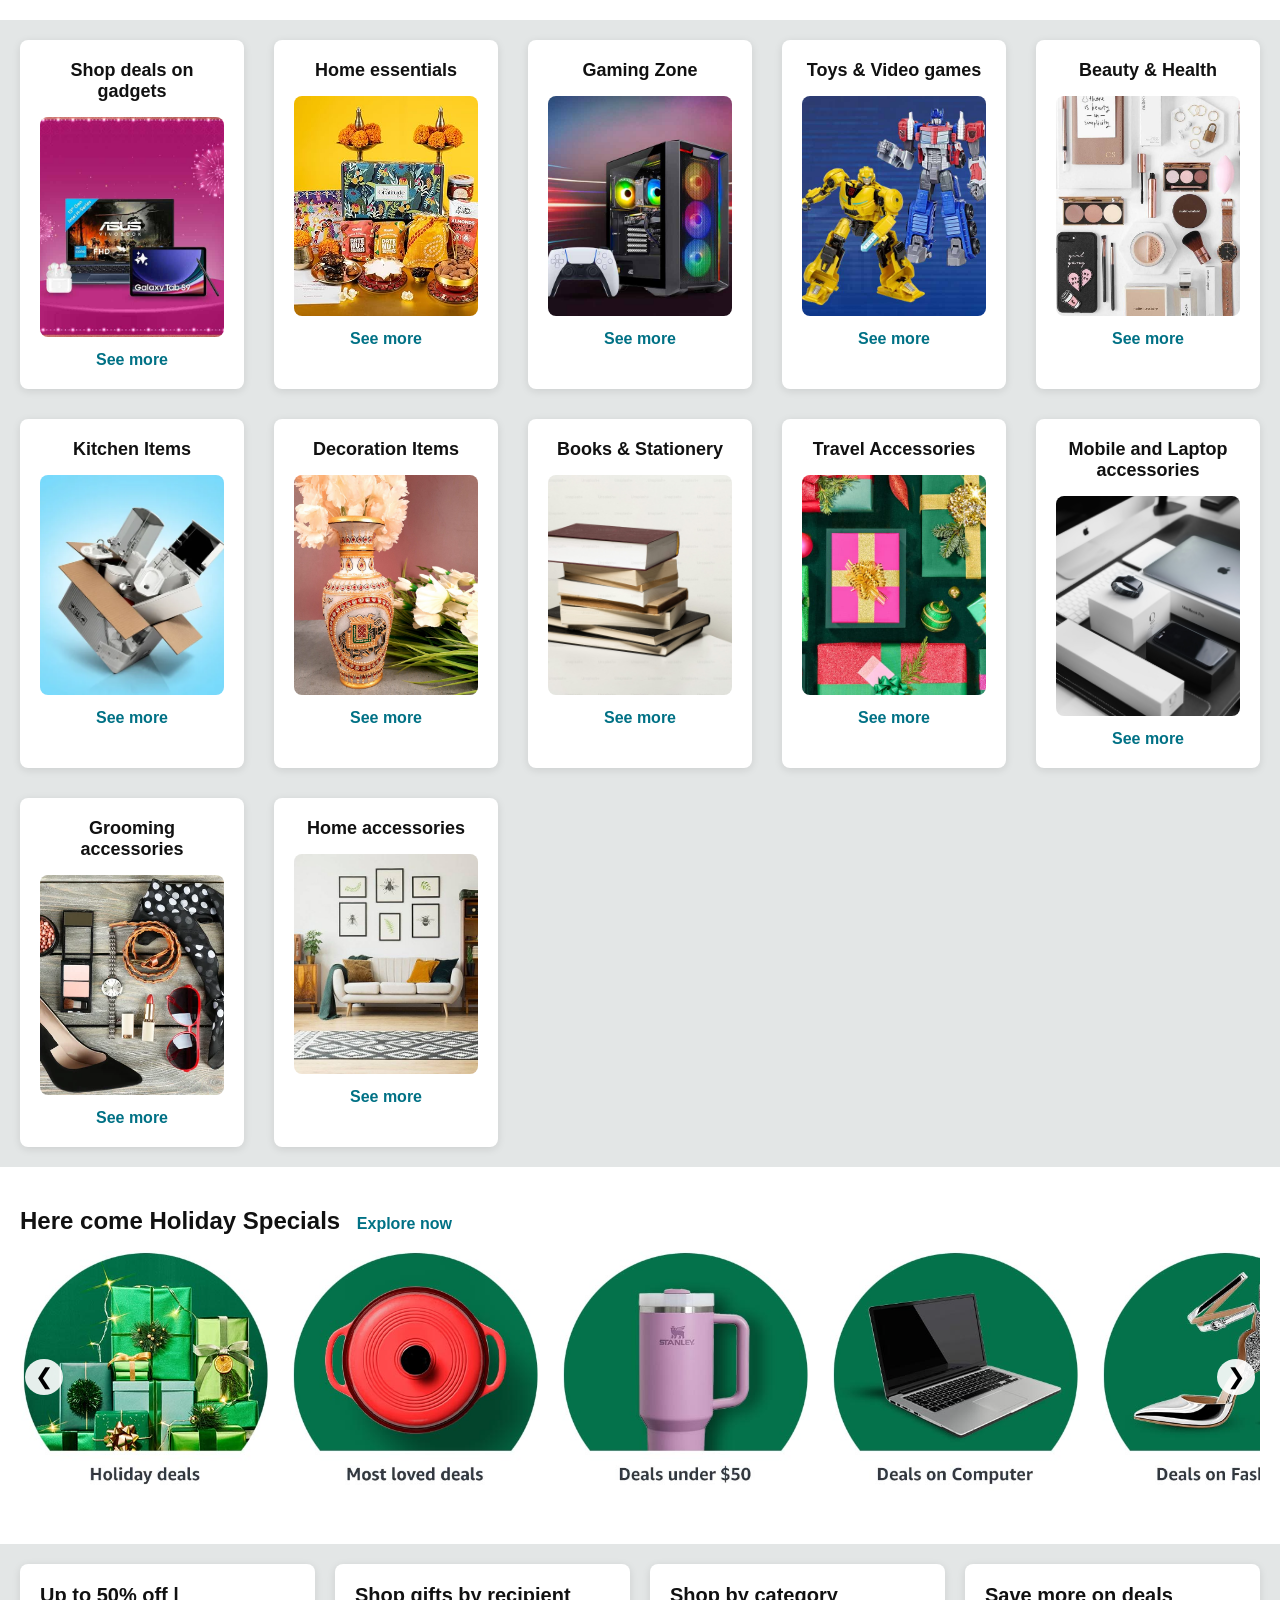
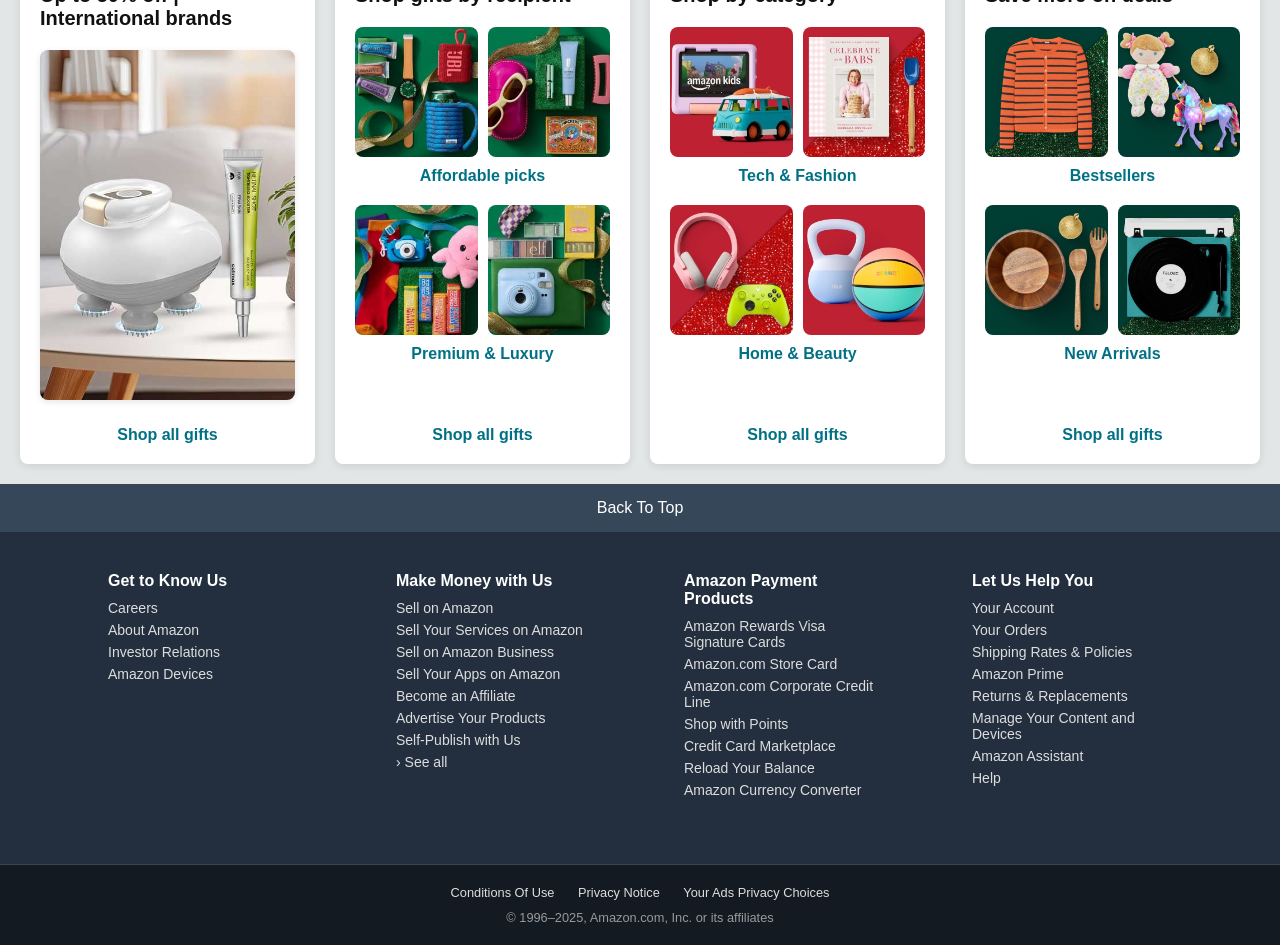
==== commit 1f353c15: "Update index.html" ====
--- a/index.html
+++ b/index.html
@@ -241,14 +241,14 @@
     <h2>Save more on deals</h2>
     <div class="gift-box">
       <div class="gift-images-grid">
-        <img src="Images/Images/boxx13.jpg" alt="Best Seller 1">
+        <img src="Images/boxx13.jpg" alt="Best Seller 1">
         <img src="Images/boxx14.jpg" alt="Best Seller 2">
       </div>
       <p class="gift-category">Bestsellers</p>
     </div>
     <div class="gift-box">
       <div class="gift-images-grid">
-        <img src="Images/Images/boxx15.jpg" alt="New Arrivals">
+        <img src="Images/boxx15.jpg" alt="New Arrivals">
         <img src="Images/boxx16.jpg" alt="Limited Edition">
       </div>
       <p class="gift-category">New Arrivals</p>
@@ -262,7 +262,7 @@
   <h2>Here come Holiday Specials <a href="#">Explore now</a></h2>
   <div class="slider-container">
     <button class="slider-btn prev" id="prev2">&#10094;</button>
-    <div class="slider" id="slider-track2">Images/Images/
+    <div class="slider" id="slider-track2">
       <div class="slide-item"><img src="Images/product1.jpg" alt="Holiday Deals"></div>
       <div class="slide-item"><img src="Images/product2.jpg" alt="Most Loved Deals"></div>
       <div class="slide-item"><img src="Images/product3.jpg" alt="Deals under $50"></div>
@@ -284,16 +284,16 @@
   <div class="slider-container">
     <button class="slider-btn prev" id="prev3">&#10094;</button>
     <div class="slider" id="slider-track3">
-      <div class="slide-item"><img src="Images/Images/product11.jpg" alt="Holiday Deals"></div>
-      <div class="slide-item"><img src="Images/Images/product12.jpg" alt="Most Loved Deals"></div>
-      <div class="slide-item"><img src="Images/Images/product13.jpg" alt="Deals under $50"></div>
-      <div class="slide-item"><img src="Images/Images/product14.jpg" alt="Deals on Computer"></div>
-      <div class="slide-item"><img src="Images/Images/product15.jpg" alt="Deals on Fashion"></div>
-      <div class="slide-item"><img src="Images/Images/product16.jpg" alt="Deals on Toys"></div>
-      <div class="slide-item"><img src="Images/Images/product17.jpg" alt="Home Decor"></div>
-      <div class="slide-item"><img src="Images/Images/product18.jpg" alt="Electronics"></div>
-      <div class="slide-item"><img src="Images/Images/product19.jpg" alt="Gifts for You"></div>
-      <div class="slide-item"><img src="Images/Images/product20.jpg" alt="More Deals"></div>
+      <div class="slide-item"><img src="Images/product11.jpg" alt="Holiday Deals"></div>
+      <div class="slide-item"><img src="Images/product12.jpg" alt="Most Loved Deals"></div>
+      <div class="slide-item"><img src="Images/product13.jpg" alt="Deals under $50"></div>
+      <div class="slide-item"><img src="Images/product14.jpg" alt="Deals on Computer"></div>
+      <div class="slide-item"><img src="Images/product15.jpg" alt="Deals on Fashion"></div>
+      <div class="slide-item"><img src="Images/product16.jpg" alt="Deals on Toys"></div>
+      <div class="slide-item"><img src="Images/product17.jpg" alt="Home Decor"></div>
+      <div class="slide-item"><img src="Images/product18.jpg" alt="Electronics"></div>
+      <div class="slide-item"><img src="Images/product19.jpg" alt="Gifts for You"></div>
+      <div class="slide-item"><img src="Images/product20.jpg" alt="More Deals"></div>
     </div>
     <button class="slider-btn next" id="next2">&#10095;</button>
   </div>
@@ -369,7 +369,7 @@
     <h3> Home accessories </h3>
     <img src="Images/box10.jpg" alt="Box 10">
     <a href="#">See more</a>
-  </div>Images/
+  </div>
 </div>
 
 <!-- ===== Holiday Specials Slider ===== -->
@@ -389,7 +389,7 @@
       <div class="slide-item"><img src="Images/product9.jpg" alt="Gifts for You"></div>
       <div class="slide-item"><img src="Images/product10.jpg" alt="More Deals"></div>
     </div>
-    <button class="slider-btn next" id="next2">&#10095;</button>Images/
+    <button class="slider-btn next" id="next2">&#10095;</button>
   </div>
 </section>
 
